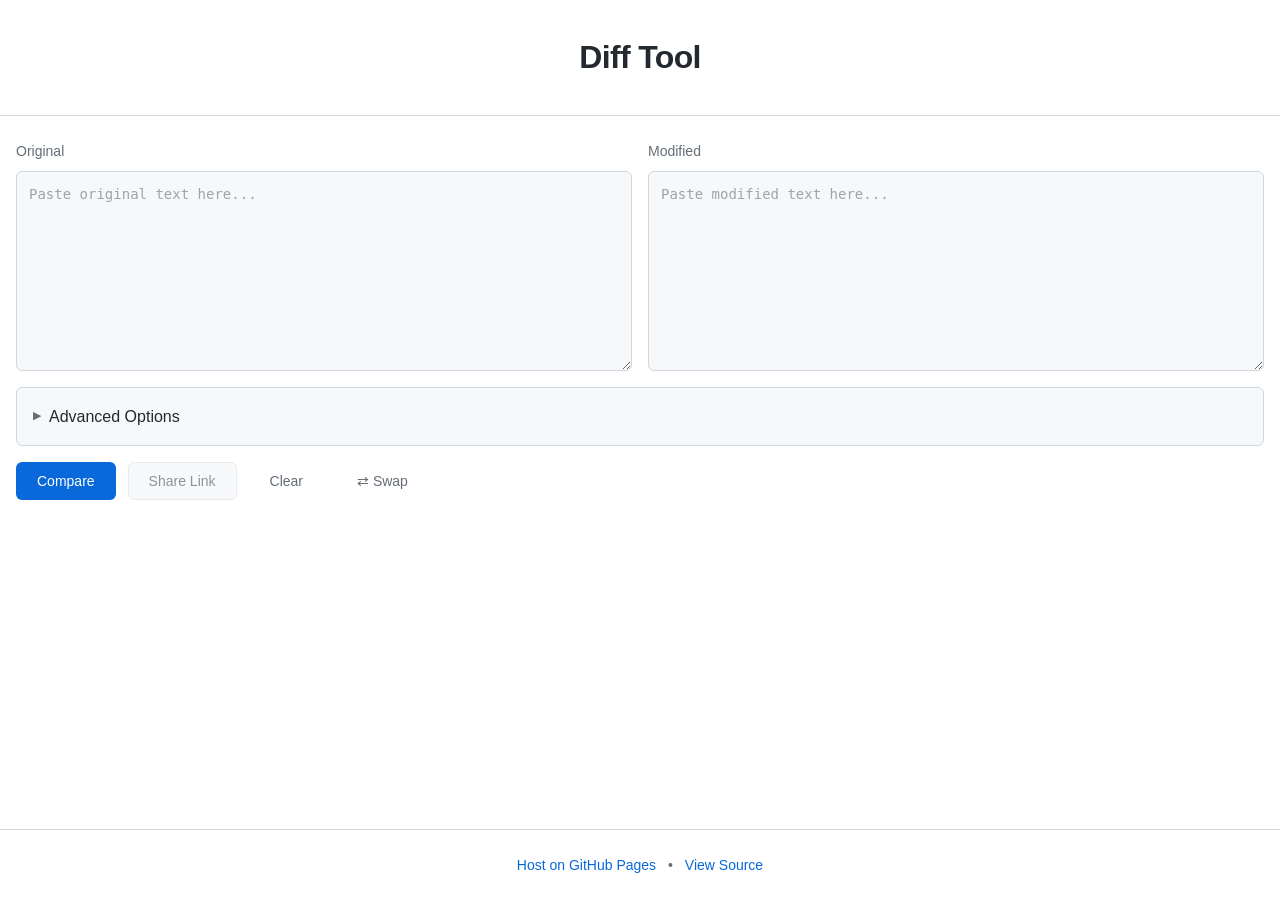
==== index.html @ cdeb4456 "Initial commit" ====
<!DOCTYPE html>
<html lang="en">
<head>
  <meta charset="UTF-8">
  <meta name="viewport" content="width=device-width, initial-scale=1.0">
  <title>Diff Tool - Side-by-side Text Comparison</title>
  <link rel="stylesheet" href="styles.css">
</head>
<body>
  <header class="header">
    <h1>Diff Tool</h1>

  </header>

  <main class="main">
    <div class="toolbar">
      <div class="toolbar-group">
        <label for="left-input">Original</label>
        <textarea id="left-input" placeholder="Paste original text here..."></textarea>
      </div>
      <div class="toolbar-group">
        <label for="right-input">Modified</label>
        <textarea id="right-input" placeholder="Paste modified text here..."></textarea>
      </div>
    </div>

    <div class="options-panel">
      <details class="options-details">
        <summary>Advanced Options</summary>
        <div class="options-grid">
          <label class="option">
            <input type="checkbox" id="opt-trim-whitespace" checked>
            <span>Trim whitespace</span>
          </label>
          <label class="option">
            <input type="checkbox" id="opt-ignore-case">
            <span>Ignore case</span>
          </label>
          <label class="option">
            <input type="checkbox" id="opt-ignore-whitespace">
            <span>Ignore all whitespace</span>
          </label>
          <label class="option">
            <input type="checkbox" id="opt-word-diff" checked>
            <span>Word-level diff</span>
          </label>
          <label class="option">
            <input type="checkbox" id="opt-show-unchanged" checked>
            <span>Show unchanged</span>
          </label>
        </div>
      </details>
    </div>

    <div class="actions">
      <button id="btn-diff" class="btn primary">Compare</button>
      <button id="btn-share" class="btn secondary" disabled>Share Link</button>
      <button id="btn-clear" class="btn ghost">Clear</button>
      <button id="btn-swap" class="btn ghost" title="Swap left/right">⇄ Swap</button>
    </div>

    <div id="diff-output" class="diff-output hidden">
      <div class="diff-header">
        <div class="diff-col">
          <span class="diff-col-label">Original</span>
          <span id="left-stats" class="diff-stats"></span>
        </div>
        <div class="diff-col">
          <span class="diff-col-label">Modified</span>
          <span id="right-stats" class="diff-stats"></span>
        </div>
      </div>
      <div class="diff-container">
        <div class="diff-pane" id="left-pane"></div>
        <div class="diff-pane" id="right-pane"></div>
      </div>
    </div>

    <div id="loading" class="loading hidden">Computing diff...</div>
  </main>

  <footer class="footer">
    <a href="https://github.com" target="_blank" rel="noopener">Host on GitHub Pages</a>
    <span>•</span>
    <a href="#" id="link-source">View Source</a>
  </footer>

  <script src="app.js"></script>
</body>
</html>
---- styles.css ----
* {
  box-sizing: border-box;
  margin: 0;
  padding: 0;
}

:root {
  --bg: #0d1117;
  --bg-secondary: #161b22;
  --bg-tertiary: #21262d;
  --fg: #e6edf3;
  --fg-muted: #8b949e;
  --border: #30363d;
  --accent: #58a6ff;
  --accent-hover: #79c0ff;
  --added: #3fb950;
  --added-bg: #193825;
  --removed: #f85149;
  --removed-bg: #491117;
  --radius: 6px;
  --font-mono: 'JetBrains Mono', 'Fira Code', 'SF Mono', monospace;
  --font-ui: -apple-system, BlinkMacSystemFont, 'Segoe UI', sans-serif;
}

@media (prefers-color-scheme: light) {
  :root {
    --bg: #ffffff;
    --bg-secondary: #f6f8fa;
    --bg-tertiary: #f3f4f6;
    --fg: #24292f;
    --fg-muted: #656d76;
    --border: #d0d7de;
    --accent: #0969da;
    --accent-hover: #0550ae;
    --added: #1a7f37;
    --added-bg: #dafbe1;
    --removed: #cf222e;
    --removed-bg: #ffdce0;
  }
}

body {
  font-family: var(--font-ui);
  background: var(--bg);
  color: var(--fg);
  line-height: 1.6;
  min-height: 100vh;
  display: flex;
  flex-direction: column;
}

.header {
  padding: 2rem 1rem;
  text-align: center;
  border-bottom: 1px solid var(--border);
}

.header h1 {
  font-size: 2rem;
  font-weight: 600;
  letter-spacing: -0.02em;
}

.subtitle {
  color: var(--fg-muted);
  margin-top: 0.25rem;
}

.main {
  flex: 1;
  max-width: 1400px;
  width: 100%;
  margin: 0 auto;
  padding: 1.5rem 1rem;
  display: flex;
  flex-direction: column;
  gap: 1rem;
}

.toolbar {
  display: grid;
  grid-template-columns: 1fr 1fr;
  gap: 1rem;
}

.toolbar-group {
  display: flex;
  flex-direction: column;
  gap: 0.5rem;
}

.toolbar-group label {
  font-size: 0.875rem;
  font-weight: 500;
  color: var(--fg-muted);
}

.toolbar-group textarea {
  width: 100%;
  min-height: 200px;
  max-height: 400px;
  padding: 0.75rem;
  font-family: var(--font-mono);
  font-size: 0.875rem;
  line-height: 1.5;
  background: var(--bg-secondary);
  border: 1px solid var(--border);
  border-radius: var(--radius);
  color: var(--fg);
  resize: vertical;
  outline: none;
  transition: border-color 0.15s;
}

.toolbar-group textarea:focus {
  border-color: var(--accent);
}

.toolbar-group textarea::placeholder {
  color: var(--fg-muted);
  opacity: 0.6;
}

.options-panel {
  background: var(--bg-secondary);
  border: 1px solid var(--border);
  border-radius: var(--radius);
  padding: 1rem;
}

.options-details summary {
  cursor: pointer;
  font-weight: 500;
  color: var(--fg);
  list-style: none;
  display: flex;
  align-items: center;
  gap: 0.5rem;
}

.options-details summary::-webkit-details-marker {
  display: none;
}

.options-details summary::before {
  content: '▶';
  font-size: 0.7rem;
  color: var(--fg-muted);
  transition: transform 0.15s;
}

.options-details[open] summary::before {
  transform: rotate(90deg);
}

.options-grid {
  display: grid;
  grid-template-columns: repeat(auto-fit, minmax(180px, 1fr));
  gap: 0.75rem;
  margin-top: 1rem;
  padding-top: 1rem;
  border-top: 1px solid var(--border);
}

.option {
  display: flex;
  align-items: center;
  gap: 0.5rem;
  cursor: pointer;
  font-size: 0.875rem;
}

.option input[type="checkbox"] {
  width: 16px;
  height: 16px;
  accent-color: var(--accent);
}

.actions {
  display: flex;
  gap: 0.75rem;
  flex-wrap: wrap;
}

.btn {
  padding: 0.625rem 1.25rem;
  font-size: 0.875rem;
  font-weight: 500;
  border-radius: var(--radius);
  border: 1px solid transparent;
  cursor: pointer;
  transition: all 0.15s;
  display: inline-flex;
  align-items: center;
  gap: 0.5rem;
}

.btn:disabled {
  opacity: 0.5;
  cursor: not-allowed;
}

.btn.primary {
  background: var(--accent);
  color: white;
}

.btn.primary:hover:not(:disabled) {
  background: var(--accent-hover);
}

.btn.secondary {
  background: var(--bg-tertiary);
  color: var(--fg);
  border-color: var(--border);
}

.btn.secondary:hover:not(:disabled) {
  background: var(--bg-secondary);
}

.btn.ghost {
  background: transparent;
  color: var(--fg-muted);
  border-color: transparent;
}

.btn.ghost:hover:not(:disabled) {
  background: var(--bg-tertiary);
  color: var(--fg);
}

.diff-output {
  display: flex;
  flex-direction: column;
  gap: 0.5rem;
}

.diff-header {
  display: grid;
  grid-template-columns: 1fr 1fr;
  gap: 1rem;
  padding: 0.75rem 1rem;
  background: var(--bg-secondary);
  border: 1px solid var(--border);
  border-radius: var(--radius);
  font-size: 0.875rem;
}

.diff-col {
  display: flex;
  align-items: center;
  justify-content: space-between;
}

.diff-col-label {
  font-weight: 600;
  color: var(--fg-muted);
  text-transform: uppercase;
  letter-spacing: 0.05em;
  font-size: 0.75rem;
}

.diff-stats {
  font-family: var(--font-mono);
  color: var(--fg-muted);
}

.diff-container {
  display: grid;
  grid-template-columns: 1fr 1fr;
  gap: 1px;
  background: var(--border);
  border-radius: var(--radius);
  overflow: hidden;
  min-height: 400px;
}

.diff-pane {
  background: var(--bg);
  overflow: auto;
  max-height: 70vh;
}

.diff-pane-content {
  padding: 1rem;
  font-family: var(--font-mono);
  font-size: 0.875rem;
  line-height: 1.7;
  white-space: pre-wrap;
  word-wrap: break-word;
}

.diff-line {
  display: flex;
  min-height: 1.7em;
}

.diff-line-num {
  width: 3.5ch;
  padding-right: 1rem;
  color: var(--fg-muted);
  text-align: right;
  user-select: none;
  opacity: 0.5;
  flex-shrink: 0;
}

.diff-line-text {
  flex: 1;
  padding: 0 0.5rem;
}

.diff-token {
  display: inline;
  padding: 0 0.125em;
  border-radius: 2px;
}

.diff-token.added {
  background: var(--added-bg);
  color: var(--added);
}

.diff-token.removed {
  background: var(--removed-bg);
  color: var(--removed);
  text-decoration: line-through;
}

.diff-token.changed {
  background: #fff8b3;
  color: #9a6700;
}

.diff-empty {
  display: flex;
  align-items: center;
  justify-content: center;
  height: 100%;
  min-height: 400px;
  color: var(--fg-muted);
  font-style: italic;
}

.loading {
  text-align: center;
  padding: 3rem;
  color: var(--fg-muted);
}

.footer {
  padding: 1.5rem;
  text-align: center;
  border-top: 1px solid var(--border);
  color: var(--fg-muted);
  font-size: 0.875rem;
}

.footer a {
  color: var(--accent);
  text-decoration: none;
}

.footer a:hover {
  text-decoration: underline;
}

.footer span {
  margin: 0 0.5rem;
}

.hidden {
  display: none !important;
}

@media (max-width: 900px) {
  .toolbar {
    grid-template-columns: 1fr;
  }

  .diff-container {
    grid-template-columns: 1fr;
  }

  .diff-header {
    grid-template-columns: 1fr;
  }
}

::-webkit-scrollbar {
  width: 8px;
  height: 8px;
}

::-webkit-scrollbar-track {
  background: var(--bg-secondary);
}

::-webkit-scrollbar-thumb {
  background: var(--border);
  border-radius: 4px;
}

::-webkit-scrollbar-thumb:hover {
  background: var(--fg-muted);
}
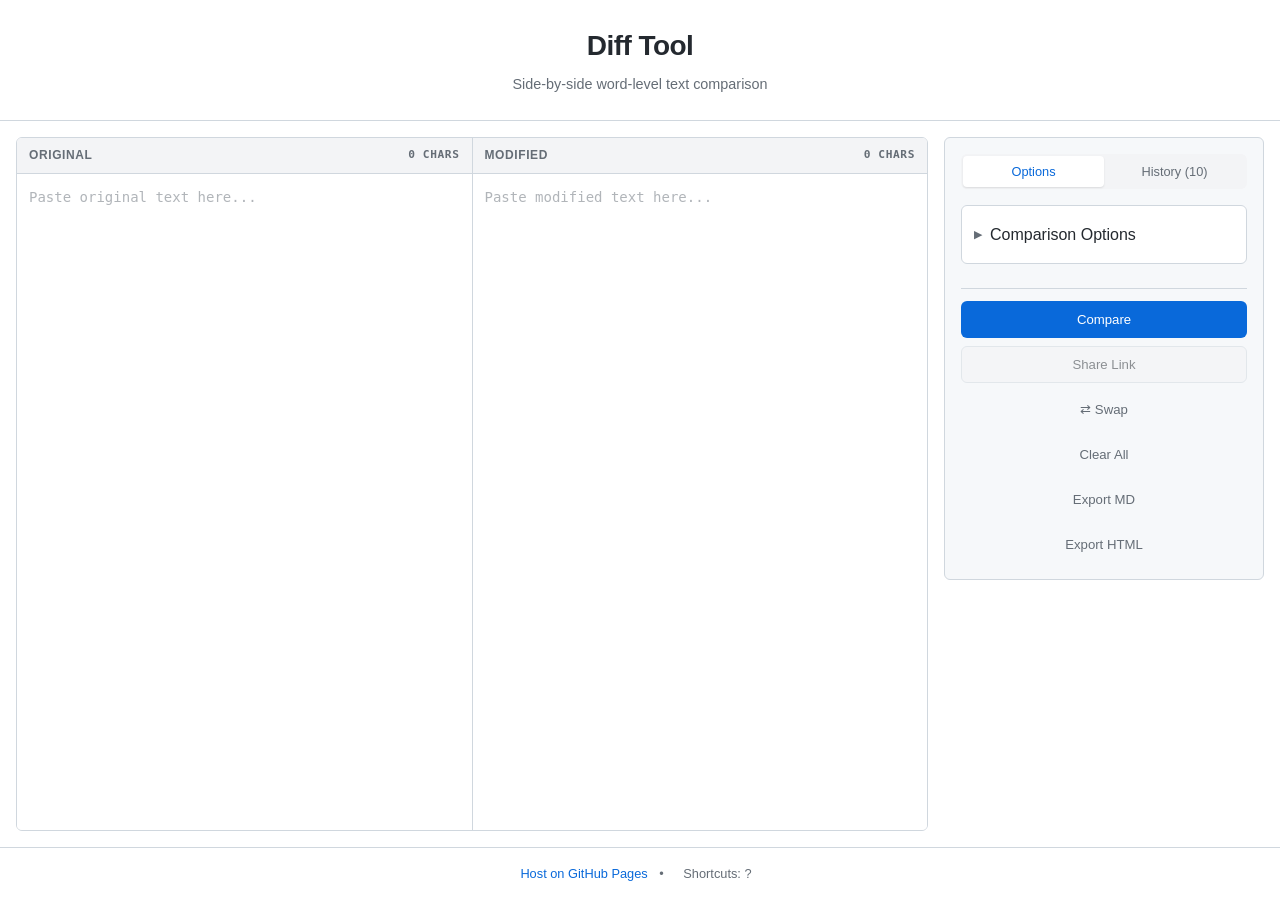
==== commit 407db115: "Performance optimisation with GUI changes" ====
--- a/index.html
+++ b/index.html
@@ -9,54 +9,100 @@
 <body>
   <header class="header">
     <h1>Diff Tool</h1>
-
+    <p class="subtitle">Side-by-side word-level text comparison</p>
   </header>
 
   <main class="main">
-    <div class="toolbar">
-      <div class="toolbar-group">
-        <label for="left-input">Original</label>
-        <textarea id="left-input" placeholder="Paste original text here..."></textarea>
-      </div>
-      <div class="toolbar-group">
-        <label for="right-input">Modified</label>
-        <textarea id="right-input" placeholder="Paste modified text here..."></textarea>
-      </div>
-    </div>
+    <div class="editor-split">
+      <section class="editor-pane" aria-label="Input editors">
+        <div class="toolbar">
+          <div class="toolbar-group">
+            <div class="toolbar-header">
+              <label for="left-input">Original</label>
+              <span class="char-count" id="left-count">0 chars</span>
+            </div>
+            <textarea id="left-input" placeholder="Paste original text here..." spellcheck="false"></textarea>
+          </div>
+          <div class="toolbar-group">
+            <div class="toolbar-header">
+              <label for="right-input">Modified</label>
+              <span class="char-count" id="right-count">0 chars</span>
+            </div>
+            <textarea id="right-input" placeholder="Paste modified text here..." spellcheck="false"></textarea>
+          </div>
+        </div>
+      </section>
 
-    <div class="options-panel">
-      <details class="options-details">
-        <summary>Advanced Options</summary>
-        <div class="options-grid">
-          <label class="option">
-            <input type="checkbox" id="opt-trim-whitespace" checked>
-            <span>Trim whitespace</span>
-          </label>
-          <label class="option">
-            <input type="checkbox" id="opt-ignore-case">
-            <span>Ignore case</span>
-          </label>
-          <label class="option">
-            <input type="checkbox" id="opt-ignore-whitespace">
-            <span>Ignore all whitespace</span>
-          </label>
-          <label class="option">
-            <input type="checkbox" id="opt-word-diff" checked>
-            <span>Word-level diff</span>
-          </label>
-          <label class="option">
-            <input type="checkbox" id="opt-show-unchanged" checked>
-            <span>Show unchanged</span>
-          </label>
+      <aside class="sidebar" aria-label="Options and history">
+        <div class="sidebar-tabs">
+          <button class="tab-btn active" data-tab="options" aria-selected="true">Options</button>
+          <button class="tab-btn" data-tab="history" aria-selected="false">History (10)</button>
         </div>
-      </details>
-    </div>
 
-    <div class="actions">
-      <button id="btn-diff" class="btn primary">Compare</button>
-      <button id="btn-share" class="btn secondary" disabled>Share Link</button>
-      <button id="btn-clear" class="btn ghost">Clear</button>
-      <button id="btn-swap" class="btn ghost" title="Swap left/right">⇄ Swap</button>
+        <div class="tab-panel" id="tab-options" role="tabpanel">
+          <details class="options-details open">
+            <summary>Comparison Options</summary>
+            <div class="options-grid">
+              <label class="option">
+                <input type="checkbox" id="opt-trim-whitespace" checked>
+                <span>Trim whitespace</span>
+              </label>
+              <label class="option">
+                <input type="checkbox" id="opt-ignore-case">
+                <span>Ignore case</span>
+              </label>
+              <label class="option">
+                <input type="checkbox" id="opt-ignore-whitespace">
+                <span>Ignore all whitespace</span>
+              </label>
+              <label class="option">
+                <input type="checkbox" id="opt-word-diff" checked>
+                <span>Word-level diff</span>
+              </label>
+              <label class="option">
+                <input type="checkbox" id="opt-show-unchanged" checked>
+                <span>Show unchanged</span>
+              </label>
+              <label class="option">
+                <input type="checkbox" id="opt-line-numbers" checked>
+                <span>Line numbers</span>
+              </label>
+              <label class="option">
+                <input type="checkbox" id="opt-wrap-lines" checked>
+                <span>Wrap long lines</span>
+              </label>
+              <label class="option">
+                <input type="checkbox" id="opt-auto-diff">
+                <span>Auto-diff on type</span>
+              </label>
+            </div>
+            <div class="options-grid">
+              <label class="option option-select">
+                <span>Diff mode</span>
+                <select id="opt-diff-mode">
+                  <option value="side-by-side">Side by side</option>
+                  <option value="unified">Unified (single pane)</option>
+                </select>
+              </label>
+            </div>
+          </details>
+        </div>
+
+        <div class="tab-panel hidden" id="tab-history" role="tabpanel">
+          <div class="history-list" id="history-list">
+            <div class="history-empty">No recent diffs yet</div>
+          </div>
+        </div>
+
+        <div class="actions-sidebar">
+          <button id="btn-diff" class="btn primary wide" title="Ctrl+Enter">Compare</button>
+          <button id="btn-share" class="btn secondary wide" disabled title="Ctrl+Shift+S">Share Link</button>
+          <button id="btn-swap" class="btn ghost wide" title="Ctrl+Shift+W">⇄ Swap</button>
+          <button id="btn-clear" class="btn ghost wide" title="Ctrl+Shift+X">Clear All</button>
+          <button id="btn-export-md" class="btn ghost wide" title="Ctrl+Shift+E">Export MD</button>
+          <button id="btn-export-html" class="btn ghost wide" title="Ctrl+Shift+H">Export HTML</button>
+        </div>
+      </aside>
     </div>
 
     <div id="diff-output" class="diff-output hidden">
@@ -82,9 +128,9 @@
   <footer class="footer">
     <a href="https://github.com" target="_blank" rel="noopener">Host on GitHub Pages</a>
     <span>•</span>
-    <a href="#" id="link-source">View Source</a>
+    <span title="Press ? for shortcuts">Shortcuts: ?</span>
   </footer>
 
   <script src="app.js"></script>
 </body>
-</html>
+</html>
--- a/styles.css
+++ b/styles.css
@@ -20,6 +20,8 @@
   --radius: 6px;
   --font-mono: 'JetBrains Mono', 'Fira Code', 'SF Mono', monospace;
   --font-ui: -apple-system, BlinkMacSystemFont, 'Segoe UI', sans-serif;
+  --sidebar-width: 320px;
+  --header-height: auto;
 }
 
 @media (prefers-color-scheme: light) {
@@ -50,13 +52,13 @@
 }
 
 .header {
-  padding: 2rem 1rem;
+  padding: 1.5rem 1rem;
   text-align: center;
   border-bottom: 1px solid var(--border);
 }
 
 .header h1 {
-  font-size: 2rem;
+  font-size: 1.75rem;
   font-weight: 600;
   letter-spacing: -0.02em;
 }
@@ -64,68 +66,168 @@
 .subtitle {
   color: var(--fg-muted);
   margin-top: 0.25rem;
+  font-size: 0.9rem;
 }
 
 .main {
   flex: 1;
-  max-width: 1400px;
+  max-width: 1600px;
   width: 100%;
   margin: 0 auto;
-  padding: 1.5rem 1rem;
+  padding: 1rem;
   display: flex;
   flex-direction: column;
   gap: 1rem;
+  min-height: 0;
+}
+
+.editor-split {
+  display: grid;
+  grid-template-columns: 1fr var(--sidebar-width);
+  gap: 1rem;
+  flex: 1;
+  min-height: 0;
+}
+
+.editor-pane {
+  display: flex;
+  flex-direction: column;
+  min-height: 0;
+  background: var(--bg-secondary);
+  border: 1px solid var(--border);
+  border-radius: var(--radius);
+  overflow: hidden;
 }
 
 .toolbar {
   display: grid;
   grid-template-columns: 1fr 1fr;
-  gap: 1rem;
+  gap: 1px;
+  background: var(--border);
+  flex: 1;
+  min-height: 0;
+  overflow: hidden;
 }
 
 .toolbar-group {
   display: flex;
   flex-direction: column;
-  gap: 0.5rem;
-}
-
-.toolbar-group label {
-  font-size: 0.875rem;
-  font-weight: 500;
+  min-height: 0;
+  background: var(--bg);
+}
+
+.toolbar-header {
+  display: flex;
+  align-items: center;
+  justify-content: space-between;
+  padding: 0.5rem 0.75rem;
+  background: var(--bg-tertiary);
+  border-bottom: 1px solid var(--border);
+  font-size: 0.75rem;
+  font-weight: 600;
+  text-transform: uppercase;
+  letter-spacing: 0.05em;
+  color: var(--fg-muted);
+}
+
+.char-count {
+  font-family: var(--font-mono);
+  font-size: 0.7rem;
   color: var(--fg-muted);
 }
 
 .toolbar-group textarea {
+  flex: 1;
   width: 100%;
-  min-height: 200px;
-  max-height: 400px;
+  min-height: 0;
   padding: 0.75rem;
   font-family: var(--font-mono);
   font-size: 0.875rem;
-  line-height: 1.5;
+  line-height: 1.6;
+  background: var(--bg);
+  border: none;
+  border-radius: 0;
+  color: var(--fg);
+  resize: none;
+  outline: none;
+}
+
+.toolbar-group textarea:focus {
+  box-shadow: inset 0 0 0 1px var(--accent);
+}
+
+.toolbar-group textarea::placeholder {
+  color: var(--fg-muted);
+  opacity: 0.5;
+}
+
+.sidebar {
+  display: flex;
+  flex-direction: column;
+  gap: 1rem;
   background: var(--bg-secondary);
   border: 1px solid var(--border);
   border-radius: var(--radius);
-  color: var(--fg);
-  resize: vertical;
-  outline: none;
-  transition: border-color 0.15s;
-}
-
-.toolbar-group textarea:focus {
-  border-color: var(--accent);
-}
-
-.toolbar-group textarea::placeholder {
-  color: var(--fg-muted);
-  opacity: 0.6;
-}
-
-.options-panel {
-  background: var(--bg-secondary);
+  padding: 1rem;
+  height: fit-content;
+  max-height: 100%;
+  overflow-y: auto;
+  position: sticky;
+  top: 1rem;
+}
+
+.sidebar-tabs {
+  display: flex;
+  background: var(--bg-tertiary);
+  border-radius: var(--radius);
+  padding: 2px;
+}
+
+.tab-btn {
+  flex: 1;
+  padding: 0.5rem 0.75rem;
+  font-size: 0.8rem;
+  font-weight: 500;
+  color: var(--fg-muted);
+  background: transparent;
+  border: none;
+  border-radius: calc(var(--radius) - 2px);
+  cursor: pointer;
+  transition: all 0.15s;
+}
+
+.tab-btn:hover {
+  color: var(--fg);
+}
+
+.tab-btn.active {
+  background: var(--bg);
+  color: var(--accent);
+  box-shadow: 0 1px 2px rgba(0,0,0,0.1);
+}
+
+.tab-panel {
+  animation: fadeIn 0.15s ease;
+}
+
+@keyframes fadeIn {
+  from { opacity: 0; transform: translateY(4px); }
+  to { opacity: 1; transform: translateY(0); }
+}
+
+.tab-panel.hidden {
+  display: none;
+}
+
+.options-details {
+  background: var(--bg);
   border: 1px solid var(--border);
   border-radius: var(--radius);
-  padding: 1rem;
+  padding: 0.75rem;
+}
+
+.options-details[open] summary::before {
+  transform: rotate(90deg);
 }
 
 .options-details summary {
@@ -136,6 +238,7 @@
   display: flex;
   align-items: center;
   gap: 0.5rem;
+  padding: 0.25rem 0;
 }
 
 .options-details summary::-webkit-details-marker {
@@ -149,16 +252,12 @@
   transition: transform 0.15s;
 }
 
-.options-details[open] summary::before {
-  transform: rotate(90deg);
-}
-
 .options-grid {
   display: grid;
-  grid-template-columns: repeat(auto-fit, minmax(180px, 1fr));
-  gap: 0.75rem;
-  margin-top: 1rem;
-  padding-top: 1rem;
+  grid-template-columns: 1fr;
+  gap: 0.5rem;
+  margin-top: 0.75rem;
+  padding-top: 0.75rem;
   border-top: 1px solid var(--border);
 }
 
@@ -167,24 +266,58 @@
   align-items: center;
   gap: 0.5rem;
   cursor: pointer;
-  font-size: 0.875rem;
+  font-size: 0.825rem;
+  padding: 0.375rem 0.5rem;
+  border-radius: 4px;
+  transition: background 0.1s;
+}
+
+.option:hover {
+  background: var(--bg-tertiary);
 }
 
 .option input[type="checkbox"] {
-  width: 16px;
-  height: 16px;
+  width: 14px;
+  height: 14px;
   accent-color: var(--accent);
-}
-
-.actions {
-  display: flex;
-  gap: 0.75rem;
-  flex-wrap: wrap;
+  flex-shrink: 0;
+}
+
+.option-select {
+  display: flex;
+  flex-direction: column;
+  gap: 0.25rem;
+}
+
+.option-select select {
+  padding: 0.375rem 0.75rem;
+  font-size: 0.825rem;
+  font-family: var(--font-ui);
+  background: var(--bg-tertiary);
+  border: 1px solid var(--border);
+  border-radius: var(--radius);
+  color: var(--fg);
+  cursor: pointer;
+  width: 100%;
+}
+
+.option-select select:focus {
+  outline: none;
+  border-color: var(--accent);
+}
+
+.actions-sidebar {
+  display: flex;
+  flex-direction: column;
+  gap: 0.5rem;
+  margin-top: 0.5rem;
+  padding-top: 0.75rem;
+  border-top: 1px solid var(--border);
 }
 
 .btn {
-  padding: 0.625rem 1.25rem;
-  font-size: 0.875rem;
+  padding: 0.625rem 1rem;
+  font-size: 0.825rem;
   font-weight: 500;
   border-radius: var(--radius);
   border: 1px solid transparent;
@@ -192,7 +325,9 @@
   transition: all 0.15s;
   display: inline-flex;
   align-items: center;
-  gap: 0.5rem;
+  justify-content: center;
+  gap: 0.5rem;
+  width: 100%;
 }
 
 .btn:disabled {
@@ -230,21 +365,30 @@
   color: var(--fg);
 }
 
+.btn.wide {
+  width: 100%;
+}
+
 .diff-output {
   display: flex;
   flex-direction: column;
   gap: 0.5rem;
+  flex: 1;
+  min-height: 0;
+  background: var(--bg-secondary);
+  border: 1px solid var(--border);
+  border-radius: var(--radius);
+  overflow: hidden;
 }
 
 .diff-header {
   display: grid;
   grid-template-columns: 1fr 1fr;
   gap: 1rem;
-  padding: 0.75rem 1rem;
-  background: var(--bg-secondary);
-  border: 1px solid var(--border);
-  border-radius: var(--radius);
-  font-size: 0.875rem;
+  padding: 0.625rem 1rem;
+  background: var(--bg-tertiary);
+  border-bottom: 1px solid var(--border);
+  font-size: 0.825rem;
 }
 
 .diff-col {
@@ -258,11 +402,12 @@
   color: var(--fg-muted);
   text-transform: uppercase;
   letter-spacing: 0.05em;
-  font-size: 0.75rem;
+  font-size: 0.7rem;
 }
 
 .diff-stats {
   font-family: var(--font-mono);
+  font-size: 0.75rem;
   color: var(--fg-muted);
 }
 
@@ -271,21 +416,21 @@
   grid-template-columns: 1fr 1fr;
   gap: 1px;
   background: var(--border);
-  border-radius: var(--radius);
+  flex: 1;
+  min-height: 300px;
   overflow: hidden;
-  min-height: 400px;
 }
 
 .diff-pane {
   background: var(--bg);
   overflow: auto;
-  max-height: 70vh;
+  min-height: 0;
 }
 
 .diff-pane-content {
-  padding: 1rem;
+  padding: 0.75rem 1rem;
   font-family: var(--font-mono);
-  font-size: 0.875rem;
+  font-size: 0.825rem;
   line-height: 1.7;
   white-space: pre-wrap;
   word-wrap: break-word;
@@ -304,6 +449,7 @@
   user-select: none;
   opacity: 0.5;
   flex-shrink: 0;
+  font-size: 0.75rem;
 }
 
 .diff-line-text {
@@ -338,7 +484,7 @@
   align-items: center;
   justify-content: center;
   height: 100%;
-  min-height: 400px;
+  min-height: 300px;
   color: var(--fg-muted);
   font-style: italic;
 }
@@ -349,12 +495,16 @@
   color: var(--fg-muted);
 }
 
+.hidden {
+  display: none !important;
+}
+
 .footer {
-  padding: 1.5rem;
+  padding: 1rem;
   text-align: center;
   border-top: 1px solid var(--border);
   color: var(--fg-muted);
-  font-size: 0.875rem;
+  font-size: 0.8rem;
 }
 
 .footer a {
@@ -370,24 +520,146 @@
   margin: 0 0.5rem;
 }
 
-.hidden {
-  display: none !important;
-}
-
-@media (max-width: 900px) {
+/* History list */
+.history-list {
+  display: flex;
+  flex-direction: column;
+  gap: 0.5rem;
+  max-height: 300px;
+  overflow-y: auto;
+}
+
+.history-item {
+  padding: 0.625rem;
+  background: var(--bg);
+  border: 1px solid var(--border);
+  border-radius: var(--radius);
+  cursor: pointer;
+  transition: all 0.15s;
+  font-size: 0.8rem;
+}
+
+.history-item:hover {
+  border-color: var(--accent);
+  background: var(--bg-tertiary);
+}
+
+.history-item-header {
+  display: flex;
+  justify-content: space-between;
+  align-items: center;
+  margin-bottom: 0.375rem;
+  font-weight: 500;
+  color: var(--fg);
+  font-size: 0.75rem;
+}
+
+.history-item-time {
+  color: var(--fg-muted);
+  font-size: 0.7rem;
+  font-family: var(--font-mono);
+}
+
+.history-item-preview {
+  display: flex;
+  gap: 0.5rem;
+  font-family: var(--font-mono);
+  font-size: 0.7rem;
+  color: var(--fg-muted);
+  overflow: hidden;
+}
+
+.history-preview-left, .history-preview-right {
+  flex: 1;
+  white-space: nowrap;
+  overflow: hidden;
+  text-overflow: ellipsis;
+}
+
+.history-preview-left { color: var(--removed); }
+.history-preview-right { color: var(--added); }
+
+.history-item-actions {
+  display: flex;
+  gap: 0.375rem;
+  margin-top: 0.5rem;
+  opacity: 0;
+  transition: opacity 0.15s;
+}
+
+.history-item:hover .history-item-actions {
+  opacity: 1;
+}
+
+.history-item-actions .btn {
+  padding: 0.25rem 0.5rem;
+  font-size: 0.7rem;
+}
+
+.history-empty {
+  text-align: center;
+  padding: 2rem;
+  color: var(--fg-muted);
+  font-style: italic;
+  font-size: 0.85rem;
+}
+
+/* Toast */
+.toast {
+  position: fixed;
+  bottom: 1.5rem;
+  right: 1.5rem;
+  padding: 0.875rem 1.25rem;
+  border-radius: var(--radius);
+  font-size: 0.875rem;
+  line-height: 1.5;
+  max-width: 400px;
+  z-index: 1000;
+  opacity: 0;
+  transform: translateY(1rem);
+  transition: opacity 0.2s, transform 0.2s;
+  white-space: pre-line;
+}
+
+.toast.show {
+  opacity: 1;
+  transform: translateY(0);
+}
+
+.toast-info { background: var(--bg-tertiary); border: 1px solid var(--border); color: var(--fg); }
+.toast-success { background: var(--added-bg); border: 1px solid var(--added); color: var(--added); }
+.toast-warning { background: #fff8b3; border: 1px solid #d4a700; color: #9a6700; }
+.toast-error { background: var(--removed-bg); border: 1px solid var(--removed); color: var(--removed); }
+
+@media (max-width: 600px) {
+  .toast { left: 1rem; right: 1rem; bottom: 1rem; max-width: none; }
+}
+
+@media (max-width: 1100px) {
+  .editor-split {
+    grid-template-columns: 1fr;
+  }
+  .sidebar {
+    position: static;
+    max-height: none;
+  }
   .toolbar {
     grid-template-columns: 1fr;
   }
-
   .diff-container {
     grid-template-columns: 1fr;
   }
-
   .diff-header {
     grid-template-columns: 1fr;
   }
 }
 
+@media (max-width: 900px) and (min-width: 1101px) {
+  .toolbar { grid-template-columns: 1fr; }
+  .diff-container { grid-template-columns: 1fr; }
+  .diff-header { grid-template-columns: 1fr; }
+}
+
 ::-webkit-scrollbar {
   width: 8px;
   height: 8px;
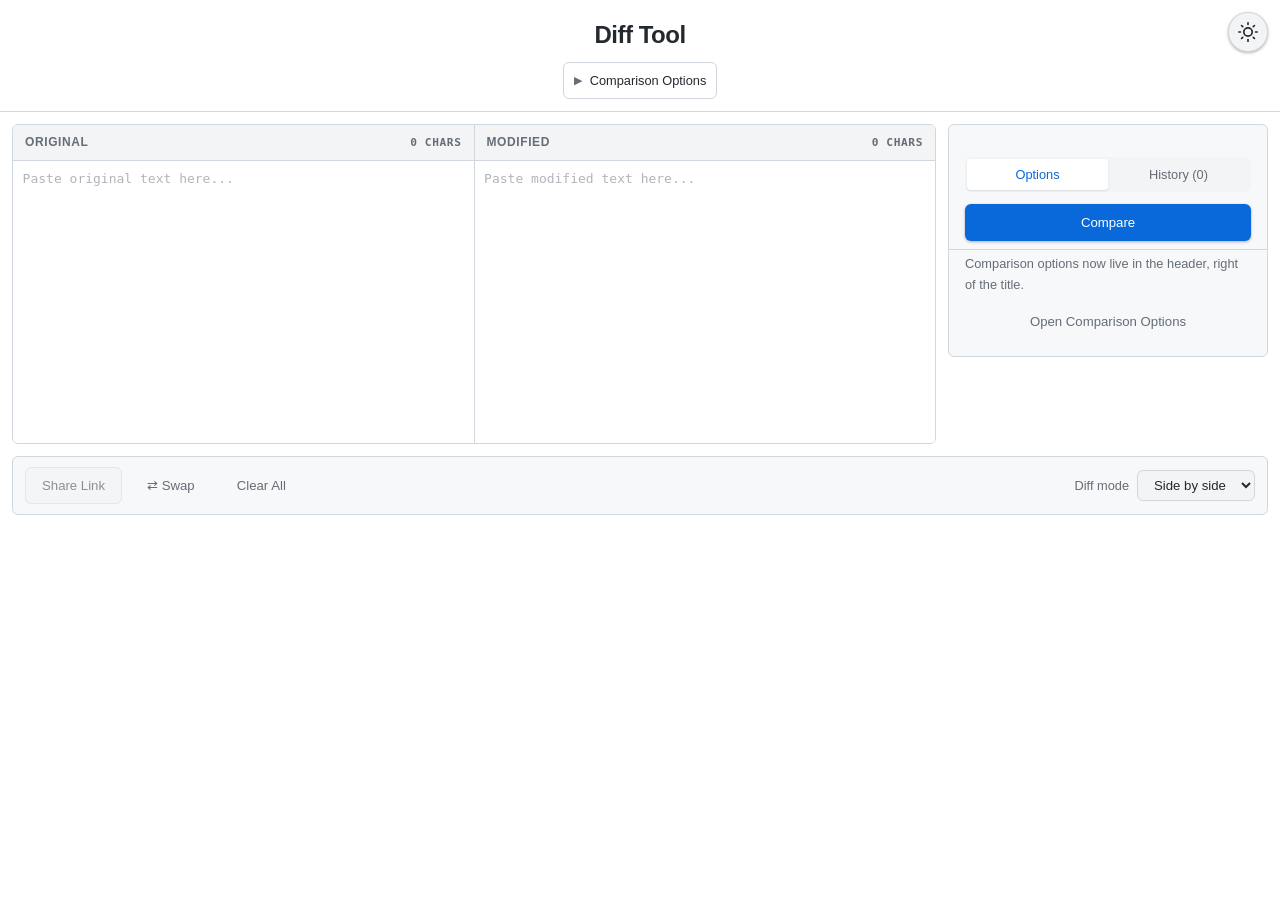
==== commit 095e66e6: "- Dark/Light Model  - Comparition options" ====
--- a/index.html
+++ b/index.html
@@ -9,8 +9,52 @@
 <body>
   <header class="header">
     <h1>Diff Tool</h1>
-    <p class="subtitle">Side-by-side word-level text comparison</p>
+    <div class="header-sub">
+
+      <details class="options-details" id="options-panel">
+        <summary>Comparison Options</summary>
+        <div class="options-grid">
+          <label class="option">
+            <input type="checkbox" id="opt-trim-whitespace" checked>
+            <span>Trim whitespace</span>
+          </label>
+          <label class="option">
+            <input type="checkbox" id="opt-ignore-case">
+            <span>Ignore case</span>
+          </label>
+          <label class="option">
+            <input type="checkbox" id="opt-ignore-whitespace">
+            <span>Ignore all whitespace</span>
+          </label>
+          <label class="option">
+            <input type="checkbox" id="opt-word-diff" checked>
+            <span>Word-level diff</span>
+          </label>
+          <label class="option">
+            <input type="checkbox" id="opt-show-unchanged" checked>
+            <span>Show unchanged</span>
+          </label>
+          <label class="option">
+            <input type="checkbox" id="opt-line-numbers" checked>
+            <span>Line numbers</span>
+          </label>
+          <label class="option">
+            <input type="checkbox" id="opt-wrap-lines" checked>
+            <span>Wrap long lines</span>
+          </label>
+          <label class="option">
+            <input type="checkbox" id="opt-auto-diff">
+            <span>Auto-diff on type</span>
+          </label>
+        </div>
+      </details>
+      </div>
   </header>
+
+  <button class="theme-float" id="btn-theme" type="button" title="Toggle dark/light mode" aria-label="Toggle dark/light mode">
+    <svg class="icon-sun" viewBox="0 0 24 24" fill="none" stroke="currentColor" stroke-width="2" stroke-linecap="round" aria-hidden="true"><circle cx="12" cy="12" r="5"/><line x1="12" y1="1" x2="12" y2="3"/><line x1="12" y1="21" x2="12" y2="23"/><line x1="4.22" y1="4.22" x2="5.64" y2="5.64"/><line x1="18.36" y1="18.36" x2="19.78" y2="19.78"/><line x1="1" y1="12" x2="3" y2="12"/><line x1="21" y1="12" x2="23" y2="12"/><line x1="4.22" y1="19.78" x2="5.64" y2="18.36"/><line x1="18.36" y1="5.64" x2="19.78" y2="4.22"/></svg>
+    <svg class="icon-moon" viewBox="0 0 24 24" fill="none" stroke="currentColor" stroke-width="2" stroke-linecap="round" stroke-linejoin="round" aria-hidden="true"><path d="M21 12.79A9 9 0 1 1 11.21 3 7 7 0 0 0 21 12.79z"/></svg>
+  </button>
 
   <main class="main">
     <div class="editor-split">
@@ -33,59 +77,20 @@
         </div>
       </section>
 
-      <aside class="sidebar" aria-label="Options and history">
-        <div class="sidebar-tabs">
-          <button class="tab-btn active" data-tab="options" aria-selected="true">Options</button>
-          <button class="tab-btn" data-tab="history" aria-selected="false">History (10)</button>
+      <aside class="sidebar" aria-label="Compare and history">
+        <div class="sidebar-sticky">
+          <div class="sidebar-tabs">
+            <button class="tab-btn active" data-tab="options" aria-selected="true">Options</button>
+            <button class="tab-btn" data-tab="history" aria-selected="false">History (10)</button>
+          </div>
+          <div class="actions-sidebar">
+            <button id="btn-diff" class="btn primary wide" title="Ctrl+Enter">Compare</button>
+          </div>
         </div>
 
         <div class="tab-panel" id="tab-options" role="tabpanel">
-          <details class="options-details open">
-            <summary>Comparison Options</summary>
-            <div class="options-grid">
-              <label class="option">
-                <input type="checkbox" id="opt-trim-whitespace" checked>
-                <span>Trim whitespace</span>
-              </label>
-              <label class="option">
-                <input type="checkbox" id="opt-ignore-case">
-                <span>Ignore case</span>
-              </label>
-              <label class="option">
-                <input type="checkbox" id="opt-ignore-whitespace">
-                <span>Ignore all whitespace</span>
-              </label>
-              <label class="option">
-                <input type="checkbox" id="opt-word-diff" checked>
-                <span>Word-level diff</span>
-              </label>
-              <label class="option">
-                <input type="checkbox" id="opt-show-unchanged" checked>
-                <span>Show unchanged</span>
-              </label>
-              <label class="option">
-                <input type="checkbox" id="opt-line-numbers" checked>
-                <span>Line numbers</span>
-              </label>
-              <label class="option">
-                <input type="checkbox" id="opt-wrap-lines" checked>
-                <span>Wrap long lines</span>
-              </label>
-              <label class="option">
-                <input type="checkbox" id="opt-auto-diff">
-                <span>Auto-diff on type</span>
-              </label>
-            </div>
-            <div class="options-grid">
-              <label class="option option-select">
-                <span>Diff mode</span>
-                <select id="opt-diff-mode">
-                  <option value="side-by-side">Side by side</option>
-                  <option value="unified">Unified (single pane)</option>
-                </select>
-              </label>
-            </div>
-          </details>
+          <p class="tab-note">Comparison options now live in the header, right of the title.</p>
+          <button id="btn-open-options" class="btn ghost wide">Open Comparison Options</button>
         </div>
 
         <div class="tab-panel hidden" id="tab-history" role="tabpanel">
@@ -93,16 +98,20 @@
             <div class="history-empty">No recent diffs yet</div>
           </div>
         </div>
+      </aside>
+    </div>
 
-        <div class="actions-sidebar">
-          <button id="btn-diff" class="btn primary wide" title="Ctrl+Enter">Compare</button>
-          <button id="btn-share" class="btn secondary wide" disabled title="Ctrl+Shift+S">Share Link</button>
-          <button id="btn-swap" class="btn ghost wide" title="Ctrl+Shift+W">⇄ Swap</button>
-          <button id="btn-clear" class="btn ghost wide" title="Ctrl+Shift+X">Clear All</button>
-          <button id="btn-export-md" class="btn ghost wide" title="Ctrl+Shift+E">Export MD</button>
-          <button id="btn-export-html" class="btn ghost wide" title="Ctrl+Shift+H">Export HTML</button>
-        </div>
-      </aside>
+    <div class="action-bar">
+      <button id="btn-share" class="btn secondary" disabled title="Ctrl+Shift+S">Share Link</button>
+      <button id="btn-swap" class="btn ghost" title="Ctrl+Shift+W">⇄ Swap</button>
+      <button id="btn-clear" class="btn ghost" title="Ctrl+Shift+X">Clear All</button>
+      <label class="action-mode">
+        <span>Diff mode</span>
+        <select id="opt-diff-mode">
+          <option value="side-by-side">Side by side</option>
+          <option value="unified">Unified</option>
+        </select>
+      </label>
     </div>
 
     <div id="diff-output" class="diff-output hidden">
@@ -125,12 +134,32 @@
     <div id="loading" class="loading hidden">Computing diff...</div>
   </main>
 
-  <footer class="footer">
-    <a href="https://github.com" target="_blank" rel="noopener">Host on GitHub Pages</a>
-    <span>•</span>
-    <span title="Press ? for shortcuts">Shortcuts: ?</span>
-  </footer>
-
   <script src="app.js"></script>
+  <script>
+    (function() {
+      var btn = document.getElementById('btn-theme');
+      var root = document.documentElement;
+      var KEY = 'diff-tool-theme';
+      try {
+        var saved = localStorage.getItem(KEY);
+        if (saved === 'light' || saved === 'dark') {
+          root.setAttribute('data-theme', saved);
+        }
+      } catch (e) {}
+      function applyIcon() {
+        var dark = root.getAttribute('data-theme') === 'dark' ||
+          (!root.hasAttribute('data-theme') && window.matchMedia('(prefers-color-scheme: dark)').matches);
+        btn.classList.toggle('dark', dark);
+      }
+      btn.addEventListener('click', function() {
+        var cur = root.getAttribute('data-theme');
+        var next = cur === 'dark' ? 'light' : 'dark';
+        root.setAttribute('data-theme', next);
+        try { localStorage.setItem(KEY, next); } catch (e) {}
+        applyIcon();
+      });
+      applyIcon();
+    })();
+  </script>
 </body>
-</html>+</html>
--- a/styles.css
+++ b/styles.css
@@ -22,10 +22,12 @@
   --font-ui: -apple-system, BlinkMacSystemFont, 'Segoe UI', sans-serif;
   --sidebar-width: 320px;
   --header-height: auto;
+  --added-line: rgba(63, 185, 80, 0.08);
+  --removed-line: rgba(248, 81, 73, 0.08);
 }
 
 @media (prefers-color-scheme: light) {
-  :root {
+  :root:not([data-theme="dark"]) {
     --bg: #ffffff;
     --bg-secondary: #f6f8fa;
     --bg-tertiary: #f3f4f6;
@@ -38,7 +40,30 @@
     --added-bg: #dafbe1;
     --removed: #cf222e;
     --removed-bg: #ffdce0;
-  }
+    --added-line: rgba(26, 127, 55, 0.12);
+    --removed-line: rgba(207, 34, 46, 0.10);
+  }
+}
+
+:root[data-theme="light"] {
+  --bg: #ffffff;
+  --bg-secondary: #f6f8fa;
+  --bg-tertiary: #f3f4f6;
+  --fg: #24292f;
+  --fg-muted: #656d76;
+  --border: #d0d7de;
+  --accent: #0969da;
+  --accent-hover: #0550ae;
+  --added: #1a7f37;
+  --added-bg: #dafbe1;
+  --removed: #cf222e;
+  --removed-bg: #ffdce0;
+  --added-line: rgba(26, 127, 55, 0.12);
+  --removed-line: rgba(207, 34, 46, 0.10);
+}
+
+html {
+  scroll-behavior: smooth;
 }
 
 body {
@@ -51,22 +76,92 @@
   flex-direction: column;
 }
 
+:focus-visible {
+  outline: 2px solid var(--accent);
+  outline-offset: 2px;
+}
+
 .header {
-  padding: 1.5rem 1rem;
+  padding: 1rem 1rem 0.75rem;
   text-align: center;
   border-bottom: 1px solid var(--border);
+  display: flex;
+  flex-direction: column;
+  align-items: center;
+  gap: 0.5rem;
 }
 
 .header h1 {
-  font-size: 1.75rem;
+  font-size: 1.5rem;
   font-weight: 600;
   letter-spacing: -0.02em;
 }
 
 .subtitle {
   color: var(--fg-muted);
-  margin-top: 0.25rem;
-  font-size: 0.9rem;
+  font-size: 0.85rem;
+  margin: 0;
+}
+
+.header-sub {
+  display: flex;
+  align-items: center;
+  gap: 0.75rem;
+  flex-wrap: wrap;
+  justify-content: center;
+  width: 100%;
+  max-width: 1100px;
+  margin: 0 auto;
+}
+
+.header-sub .options-details {
+  padding: 0.3rem 0.6rem;
+}
+
+.header-sub .options-details summary {
+  padding: 0.15rem 0;
+  font-size: 0.8rem;
+}
+
+.theme-float {
+  position: fixed;
+  top: 0.75rem;
+  right: 0.75rem;
+  z-index: 100;
+  width: 40px;
+  height: 40px;
+  padding: 0;
+  border-radius: 50%;
+  border: 1px solid var(--border);
+  background: var(--bg-tertiary);
+  color: var(--fg);
+  cursor: pointer;
+  display: flex;
+  align-items: center;
+  justify-content: center;
+  transition: all 0.15s;
+  box-shadow: 0 1px 3px rgba(0, 0, 0, 0.3);
+}
+
+.theme-float:hover {
+  border-color: var(--accent);
+}
+
+.theme-float svg {
+  width: 20px;
+  height: 20px;
+}
+
+.theme-float .icon-moon {
+  display: none;
+}
+
+.theme-float.dark .icon-sun {
+  display: none;
+}
+
+.theme-float.dark .icon-moon {
+  display: block;
 }
 
 .main {
@@ -74,19 +169,19 @@
   max-width: 1600px;
   width: 100%;
   margin: 0 auto;
-  padding: 1rem;
-  display: flex;
-  flex-direction: column;
-  gap: 1rem;
+  padding: 0.75rem;
+  display: flex;
+  flex-direction: column;
+  gap: 0.75rem;
   min-height: 0;
 }
 
 .editor-split {
   display: grid;
   grid-template-columns: 1fr var(--sidebar-width);
-  gap: 1rem;
-  flex: 1;
-  min-height: 0;
+  gap: 0.75rem;
+  flex: 0 0 320px;
+  min-height: 200px;
 }
 
 .editor-pane {
@@ -140,10 +235,10 @@
   flex: 1;
   width: 100%;
   min-height: 0;
-  padding: 0.75rem;
+  padding: 0.5rem 0.6rem;
   font-family: var(--font-mono);
-  font-size: 0.875rem;
-  line-height: 1.6;
+  font-size: 0.8125rem;
+  line-height: 1.5;
   background: var(--bg);
   border: none;
   border-radius: 0;
@@ -154,6 +249,8 @@
 
 .toolbar-group textarea:focus {
   box-shadow: inset 0 0 0 1px var(--accent);
+  outline: 2px solid var(--accent);
+  outline-offset: -2px;
 }
 
 .toolbar-group textarea::placeholder {
@@ -306,13 +403,21 @@
   border-color: var(--accent);
 }
 
+.sidebar-sticky {
+  position: sticky;
+  top: 0;
+  z-index: 5;
+  margin: -1rem -1rem 0;
+  padding: 1rem 1rem 0.5rem;
+  background: var(--bg-secondary);
+  border-bottom: 1px solid var(--border);
+}
+
 .actions-sidebar {
   display: flex;
   flex-direction: column;
   gap: 0.5rem;
-  margin-top: 0.5rem;
-  padding-top: 0.75rem;
-  border-top: 1px solid var(--border);
+  margin-top: 0.75rem;
 }
 
 .btn {
@@ -335,9 +440,14 @@
   cursor: not-allowed;
 }
 
+.btn:active:not(:disabled) {
+  transform: scale(0.98);
+}
+
 .btn.primary {
   background: var(--accent);
   color: white;
+  box-shadow: 0 1px 3px rgba(0, 0, 0, 0.3);
 }
 
 .btn.primary:hover:not(:disabled) {
@@ -373,8 +483,8 @@
   display: flex;
   flex-direction: column;
   gap: 0.5rem;
-  flex: 1;
-  min-height: 0;
+  flex: 1 1 0%;
+  min-height: 200px;
   background: var(--bg-secondary);
   border: 1px solid var(--border);
   border-radius: var(--radius);
@@ -403,6 +513,14 @@
   text-transform: uppercase;
   letter-spacing: 0.05em;
   font-size: 0.7rem;
+}
+
+.diff-col:first-child .diff-col-label {
+  color: var(--removed);
+}
+
+.diff-col:last-child .diff-col-label {
+  color: var(--added);
 }
 
 .diff-stats {
@@ -417,7 +535,7 @@
   gap: 1px;
   background: var(--border);
   flex: 1;
-  min-height: 300px;
+  min-height: 0;
   overflow: hidden;
 }
 
@@ -439,6 +557,19 @@
 .diff-line {
   display: flex;
   min-height: 1.7em;
+  transition: background 0.1s;
+}
+
+.diff-line:hover {
+  background: var(--bg-tertiary);
+}
+
+#left-pane .diff-line-changed {
+  background: var(--removed-line);
+}
+
+#right-pane .diff-line-changed {
+  background: var(--added-line);
 }
 
 .diff-line-num {
@@ -499,6 +630,52 @@
   display: none !important;
 }
 
+.action-bar {
+  display: flex;
+  align-items: center;
+  gap: 0.5rem;
+  flex-wrap: wrap;
+  background: var(--bg-secondary);
+  border: 1px solid var(--border);
+  border-radius: var(--radius);
+  padding: 0.625rem 0.75rem;
+}
+
+.action-bar .btn {
+  width: auto;
+}
+
+.action-mode {
+  display: flex;
+  align-items: center;
+  gap: 0.5rem;
+  margin-left: auto;
+  font-size: 0.8rem;
+  color: var(--fg-muted);
+}
+
+.action-mode select {
+  padding: 0.375rem 0.75rem;
+  font-size: 0.825rem;
+  font-family: var(--font-ui);
+  background: var(--bg-tertiary);
+  border: 1px solid var(--border);
+  border-radius: var(--radius);
+  color: var(--fg);
+  cursor: pointer;
+}
+
+.action-mode select:focus {
+  outline: none;
+  border-color: var(--accent);
+}
+
+.tab-note {
+  font-size: 0.8rem;
+  color: var(--fg-muted);
+  padding: 0.25rem 0 0.5rem;
+}
+
 .footer {
   padding: 1rem;
   text-align: center;
@@ -583,17 +760,13 @@
   display: flex;
   gap: 0.375rem;
   margin-top: 0.5rem;
-  opacity: 0;
-  transition: opacity 0.15s;
-}
-
-.history-item:hover .history-item-actions {
-  opacity: 1;
 }
 
 .history-item-actions .btn {
-  padding: 0.25rem 0.5rem;
+  padding: 0.375rem 0.625rem;
   font-size: 0.7rem;
+  width: auto;
+  min-height: 32px;
 }
 
 .history-empty {
@@ -633,6 +806,7 @@
 
 @media (max-width: 600px) {
   .toast { left: 1rem; right: 1rem; bottom: 1rem; max-width: none; }
+  .header { padding-right: 3.5rem; }
 }
 
 @media (max-width: 1100px) {
@@ -646,11 +820,26 @@
   .toolbar {
     grid-template-columns: 1fr;
   }
+  .toolbar-group {
+    min-height: 200px;
+  }
   .diff-container {
     grid-template-columns: 1fr;
   }
   .diff-header {
     grid-template-columns: 1fr;
+  }
+}
+
+@media (hover: none) {
+  .btn, .tab-btn {
+    min-height: 44px;
+  }
+  .option {
+    padding: 0.5rem;
+  }
+  .history-item-actions .btn {
+    min-height: 36px;
   }
 }
 
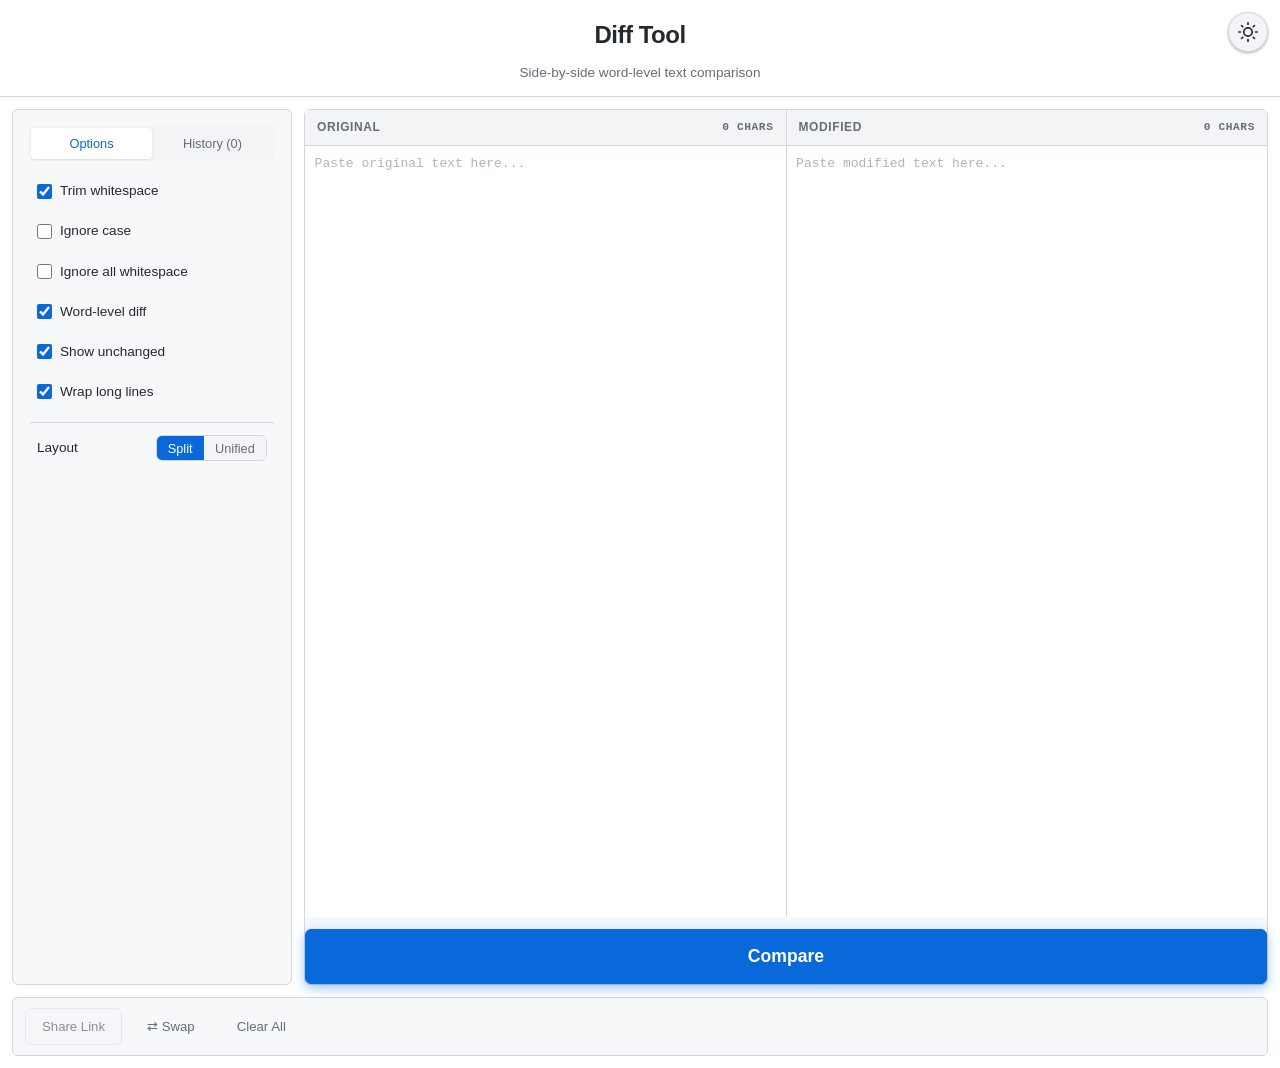
==== commit f49a0279: "UI/UX" ====
--- a/index.html
+++ b/index.html
@@ -9,46 +9,7 @@
 <body>
   <header class="header">
     <h1>Diff Tool</h1>
-    <div class="header-sub">
-
-      <details class="options-details" id="options-panel">
-        <summary>Comparison Options</summary>
-        <div class="options-grid">
-          <label class="option">
-            <input type="checkbox" id="opt-trim-whitespace" checked>
-            <span>Trim whitespace</span>
-          </label>
-          <label class="option">
-            <input type="checkbox" id="opt-ignore-case">
-            <span>Ignore case</span>
-          </label>
-          <label class="option">
-            <input type="checkbox" id="opt-ignore-whitespace">
-            <span>Ignore all whitespace</span>
-          </label>
-          <label class="option">
-            <input type="checkbox" id="opt-word-diff" checked>
-            <span>Word-level diff</span>
-          </label>
-          <label class="option">
-            <input type="checkbox" id="opt-show-unchanged" checked>
-            <span>Show unchanged</span>
-          </label>
-          <label class="option">
-            <input type="checkbox" id="opt-line-numbers" checked>
-            <span>Line numbers</span>
-          </label>
-          <label class="option">
-            <input type="checkbox" id="opt-wrap-lines" checked>
-            <span>Wrap long lines</span>
-          </label>
-          <label class="option">
-            <input type="checkbox" id="opt-auto-diff">
-            <span>Auto-diff on type</span>
-          </label>
-        </div>
-      </details>
-      </div>
+    <p class="subtitle">Side-by-side word-level text comparison</p>
   </header>
 
   <button class="theme-float" id="btn-theme" type="button" title="Toggle dark/light mode" aria-label="Toggle dark/light mode">
@@ -57,7 +18,56 @@
   </button>
 
   <main class="main">
-    <div class="editor-split">
+    <div class="layout-split">
+      <aside class="left-panel" aria-label="Comparison options and history">
+        <div class="sidebar-tabs">
+          <button class="tab-btn active" data-tab="options" aria-selected="true">Options</button>
+          <button class="tab-btn" data-tab="history" aria-selected="false">History (10)</button>
+        </div>
+
+        <div class="tab-panel" id="tab-options" role="tabpanel">
+          <div class="options-list">
+            <label class="option-row">
+              <input type="checkbox" id="opt-trim-whitespace" checked>
+              <span>Trim whitespace</span>
+            </label>
+            <label class="option-row">
+              <input type="checkbox" id="opt-ignore-case">
+              <span>Ignore case</span>
+            </label>
+            <label class="option-row">
+              <input type="checkbox" id="opt-ignore-whitespace">
+              <span>Ignore all whitespace</span>
+            </label>
+            <label class="option-row">
+              <input type="checkbox" id="opt-word-diff" checked>
+              <span>Word-level diff</span>
+            </label>
+            <label class="option-row">
+              <input type="checkbox" id="opt-show-unchanged" checked>
+              <span>Show unchanged</span>
+            </label>
+            <label class="option-row">
+              <input type="checkbox" id="opt-wrap-lines" checked>
+              <span>Wrap long lines</span>
+            </label>
+            <div class="option-row mode-row">
+              <span>Layout</span>
+              <div class="seg" role="group" aria-label="Diff layout">
+                <button class="seg-btn active" data-mode="side-by-side" type="button">Split</button>
+                <button class="seg-btn" data-mode="unified" type="button">Unified</button>
+              </div>
+            </div>
+          </div>
+        </div>
+
+        <div class="tab-panel hidden" id="tab-history" role="tabpanel">
+          <div class="history-list" id="history-list">
+            <div class="history-empty">No recent diffs yet</div>
+          </div>
+        </div>
+      </aside>
+
       <section class="editor-pane" aria-label="Input editors">
         <div class="toolbar">
           <div class="toolbar-group">
@@ -75,43 +85,14 @@
             <textarea id="right-input" placeholder="Paste modified text here..." spellcheck="false"></textarea>
           </div>
         </div>
+        <button id="btn-diff" class="compare-large" type="button" title="Ctrl+Enter">Compare</button>
       </section>
-
-      <aside class="sidebar" aria-label="Compare and history">
-        <div class="sidebar-sticky">
-          <div class="sidebar-tabs">
-            <button class="tab-btn active" data-tab="options" aria-selected="true">Options</button>
-            <button class="tab-btn" data-tab="history" aria-selected="false">History (10)</button>
-          </div>
-          <div class="actions-sidebar">
-            <button id="btn-diff" class="btn primary wide" title="Ctrl+Enter">Compare</button>
-          </div>
-        </div>
-
-        <div class="tab-panel" id="tab-options" role="tabpanel">
-          <p class="tab-note">Comparison options now live in the header, right of the title.</p>
-          <button id="btn-open-options" class="btn ghost wide">Open Comparison Options</button>
-        </div>
-
-        <div class="tab-panel hidden" id="tab-history" role="tabpanel">
-          <div class="history-list" id="history-list">
-            <div class="history-empty">No recent diffs yet</div>
-          </div>
-        </div>
-      </aside>
     </div>
 
     <div class="action-bar">
       <button id="btn-share" class="btn secondary" disabled title="Ctrl+Shift+S">Share Link</button>
       <button id="btn-swap" class="btn ghost" title="Ctrl+Shift+W">⇄ Swap</button>
       <button id="btn-clear" class="btn ghost" title="Ctrl+Shift+X">Clear All</button>
-      <label class="action-mode">
-        <span>Diff mode</span>
-        <select id="opt-diff-mode">
-          <option value="side-by-side">Side by side</option>
-          <option value="unified">Unified</option>
-        </select>
-      </label>
     </div>
 
     <div id="diff-output" class="diff-output hidden">
--- a/styles.css
+++ b/styles.css
@@ -20,7 +20,6 @@
   --radius: 6px;
   --font-mono: 'JetBrains Mono', 'Fira Code', 'SF Mono', monospace;
   --font-ui: -apple-system, BlinkMacSystemFont, 'Segoe UI', sans-serif;
-  --sidebar-width: 320px;
   --header-height: auto;
   --added-line: rgba(63, 185, 80, 0.08);
   --removed-line: rgba(248, 81, 73, 0.08);
@@ -103,26 +102,6 @@
   margin: 0;
 }
 
-.header-sub {
-  display: flex;
-  align-items: center;
-  gap: 0.75rem;
-  flex-wrap: wrap;
-  justify-content: center;
-  width: 100%;
-  max-width: 1100px;
-  margin: 0 auto;
-}
-
-.header-sub .options-details {
-  padding: 0.3rem 0.6rem;
-}
-
-.header-sub .options-details summary {
-  padding: 0.15rem 0;
-  font-size: 0.8rem;
-}
-
 .theme-float {
   position: fixed;
   top: 0.75rem;
@@ -176,12 +155,84 @@
   min-height: 0;
 }
 
-.editor-split {
+.layout-split {
   display: grid;
-  grid-template-columns: 1fr var(--sidebar-width);
+  grid-template-columns: 280px 1fr;
   gap: 0.75rem;
-  flex: 0 0 320px;
-  min-height: 200px;
+  align-items: stretch;
+  min-height: calc(100vh - 1.5rem);
+}
+
+.left-panel {
+  display: flex;
+  flex-direction: column;
+  gap: 0.75rem;
+  background: var(--bg-secondary);
+  border: 1px solid var(--border);
+  border-radius: var(--radius);
+  padding: 1rem;
+  position: sticky;
+  top: 0.75rem;
+  overflow-y: auto;
+}
+
+.options-list {
+  display: flex;
+  flex-direction: column;
+  gap: 0.25rem;
+}
+
+.option-row {
+  display: flex;
+  align-items: center;
+  gap: 0.5rem;
+  cursor: pointer;
+  font-size: 0.85rem;
+  padding: 0.45rem 0.5rem;
+  border-radius: 4px;
+  transition: background 0.1s;
+}
+
+.option-row:hover {
+  background: var(--bg-tertiary);
+}
+
+.option-row input[type="checkbox"] {
+  width: 15px;
+  height: 15px;
+  accent-color: var(--accent);
+  flex-shrink: 0;
+}
+
+.mode-row {
+  cursor: default;
+  justify-content: space-between;
+  border-top: 1px solid var(--border);
+  margin-top: 0.5rem;
+  padding-top: 0.75rem;
+}
+
+.seg {
+  display: flex;
+  border: 1px solid var(--border);
+  border-radius: var(--radius);
+  overflow: hidden;
+}
+
+.seg-btn {
+  padding: 0.3rem 0.7rem;
+  font-size: 0.8rem;
+  font-weight: 500;
+  background: var(--bg-tertiary);
+  color: var(--fg-muted);
+  border: none;
+  cursor: pointer;
+  transition: all 0.15s;
+}
+
+.seg-btn.active {
+  background: var(--accent);
+  color: #fff;
 }
 
 .editor-pane {
@@ -191,7 +242,43 @@
   background: var(--bg-secondary);
   border: 1px solid var(--border);
   border-radius: var(--radius);
-  overflow: hidden;
+  position: sticky;
+  top: 0.75rem;
+}
+
+.editor-pane .toolbar {
+  flex: 1;
+  min-height: 0;
+}
+
+.editor-pane .compare-large {
+  margin-top: 0.75rem;
+}
+
+.compare-large {
+  width: 100%;
+  padding: 1rem 1.5rem;
+  font-size: 1.1rem;
+  font-weight: 700;
+  color: #fff;
+  background: var(--accent);
+  border: 1px solid var(--accent);
+  border-radius: var(--radius);
+  cursor: pointer;
+  box-shadow: 0 4px 12px rgba(9, 105, 218, 0.4);
+  transition: all 0.15s;
+}
+
+.compare-large:hover {
+  background: var(--accent-hover);
+  border-color: var(--accent-hover);
+  box-shadow: 0 6px 16px rgba(9, 105, 218, 0.5);
+  transform: translateY(-1px);
+}
+
+.compare-large:active {
+  transform: translateY(0);
+  box-shadow: 0 2px 6px rgba(9, 105, 218, 0.4);
 }
 
 .toolbar {
@@ -258,21 +345,6 @@
   opacity: 0.5;
 }
 
-.sidebar {
-  display: flex;
-  flex-direction: column;
-  gap: 1rem;
-  background: var(--bg-secondary);
-  border: 1px solid var(--border);
-  border-radius: var(--radius);
-  padding: 1rem;
-  height: fit-content;
-  max-height: 100%;
-  overflow-y: auto;
-  position: sticky;
-  top: 1rem;
-}
-
 .sidebar-tabs {
   display: flex;
   background: var(--bg-tertiary);
@@ -314,110 +386,6 @@
 
 .tab-panel.hidden {
   display: none;
-}
-
-.options-details {
-  background: var(--bg);
-  border: 1px solid var(--border);
-  border-radius: var(--radius);
-  padding: 0.75rem;
-}
-
-.options-details[open] summary::before {
-  transform: rotate(90deg);
-}
-
-.options-details summary {
-  cursor: pointer;
-  font-weight: 500;
-  color: var(--fg);
-  list-style: none;
-  display: flex;
-  align-items: center;
-  gap: 0.5rem;
-  padding: 0.25rem 0;
-}
-
-.options-details summary::-webkit-details-marker {
-  display: none;
-}
-
-.options-details summary::before {
-  content: '▶';
-  font-size: 0.7rem;
-  color: var(--fg-muted);
-  transition: transform 0.15s;
-}
-
-.options-grid {
-  display: grid;
-  grid-template-columns: 1fr;
-  gap: 0.5rem;
-  margin-top: 0.75rem;
-  padding-top: 0.75rem;
-  border-top: 1px solid var(--border);
-}
-
-.option {
-  display: flex;
-  align-items: center;
-  gap: 0.5rem;
-  cursor: pointer;
-  font-size: 0.825rem;
-  padding: 0.375rem 0.5rem;
-  border-radius: 4px;
-  transition: background 0.1s;
-}
-
-.option:hover {
-  background: var(--bg-tertiary);
-}
-
-.option input[type="checkbox"] {
-  width: 14px;
-  height: 14px;
-  accent-color: var(--accent);
-  flex-shrink: 0;
-}
-
-.option-select {
-  display: flex;
-  flex-direction: column;
-  gap: 0.25rem;
-}
-
-.option-select select {
-  padding: 0.375rem 0.75rem;
-  font-size: 0.825rem;
-  font-family: var(--font-ui);
-  background: var(--bg-tertiary);
-  border: 1px solid var(--border);
-  border-radius: var(--radius);
-  color: var(--fg);
-  cursor: pointer;
-  width: 100%;
-}
-
-.option-select select:focus {
-  outline: none;
-  border-color: var(--accent);
-}
-
-.sidebar-sticky {
-  position: sticky;
-  top: 0;
-  z-index: 5;
-  margin: -1rem -1rem 0;
-  padding: 1rem 1rem 0.5rem;
-  background: var(--bg-secondary);
-  border-bottom: 1px solid var(--border);
-}
-
-.actions-sidebar {
-  display: flex;
-  flex-direction: column;
-  gap: 0.5rem;
-  margin-top: 0.75rem;
 }
 
 .btn {
@@ -645,37 +613,6 @@
   width: auto;
 }
 
-.action-mode {
-  display: flex;
-  align-items: center;
-  gap: 0.5rem;
-  margin-left: auto;
-  font-size: 0.8rem;
-  color: var(--fg-muted);
-}
-
-.action-mode select {
-  padding: 0.375rem 0.75rem;
-  font-size: 0.825rem;
-  font-family: var(--font-ui);
-  background: var(--bg-tertiary);
-  border: 1px solid var(--border);
-  border-radius: var(--radius);
-  color: var(--fg);
-  cursor: pointer;
-}
-
-.action-mode select:focus {
-  outline: none;
-  border-color: var(--accent);
-}
-
-.tab-note {
-  font-size: 0.8rem;
-  color: var(--fg-muted);
-  padding: 0.25rem 0 0.5rem;
-}
-
 .footer {
   padding: 1rem;
   text-align: center;
@@ -810,10 +747,10 @@
 }
 
 @media (max-width: 1100px) {
-  .editor-split {
+  .layout-split {
     grid-template-columns: 1fr;
   }
-  .sidebar {
+  .left-panel {
     position: static;
     max-height: none;
   }
@@ -835,7 +772,7 @@
   .btn, .tab-btn {
     min-height: 44px;
   }
-  .option {
+  .option-row {
     padding: 0.5rem;
   }
   .history-item-actions .btn {
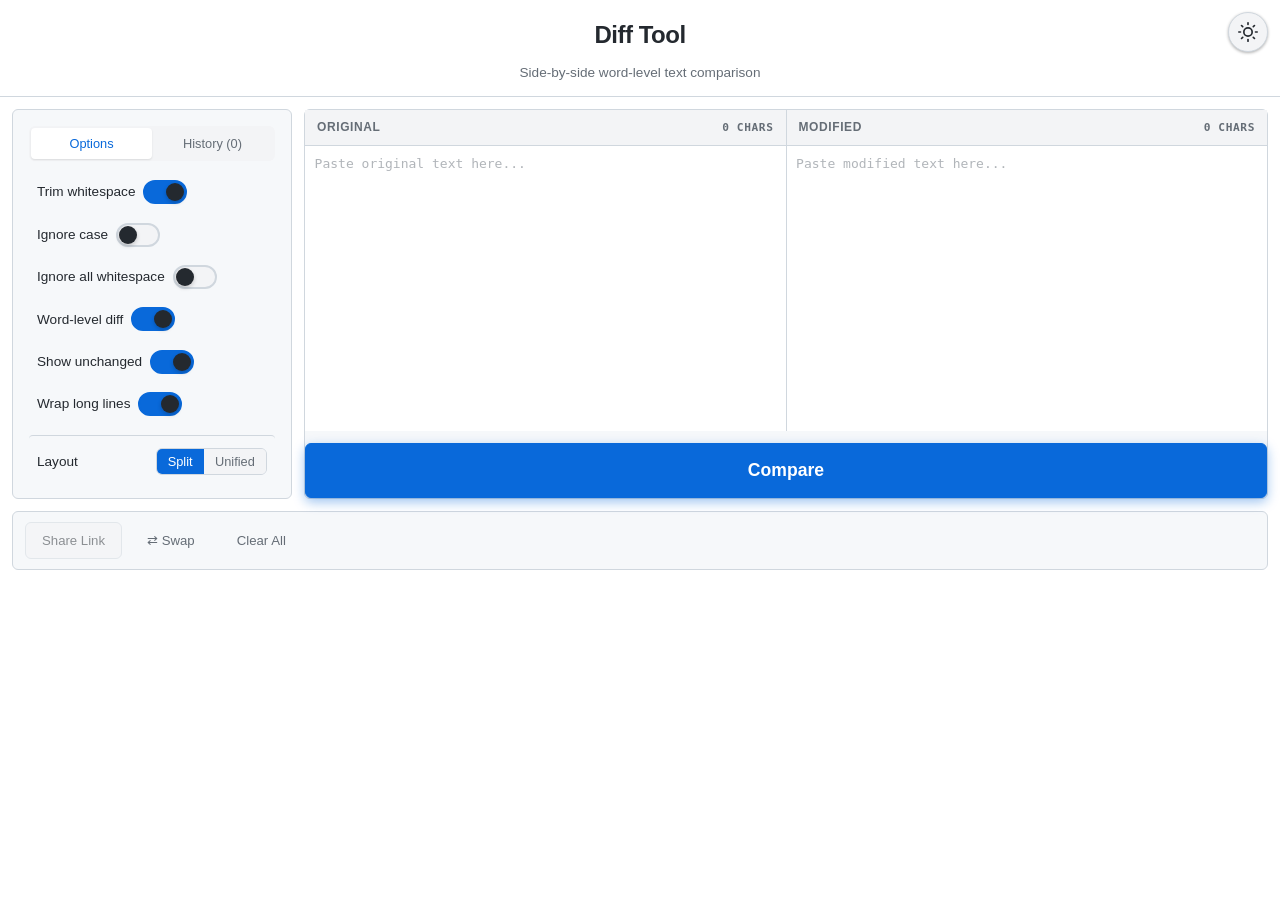
==== commit 4981cc38: "New Features Addition" ====
--- a/index.html
+++ b/index.html
@@ -28,28 +28,40 @@
         <div class="tab-panel" id="tab-options" role="tabpanel">
           <div class="options-list">
             <label class="option-row">
-              <input type="checkbox" id="opt-trim-whitespace" checked>
               <span>Trim whitespace</span>
+              <button class="toggle" id="opt-trim-whitespace" role="switch" aria-checked="true" aria-label="Trim whitespace">
+                <span class="toggle-thumb"></span>
+              </button>
             </label>
             <label class="option-row">
-              <input type="checkbox" id="opt-ignore-case">
               <span>Ignore case</span>
+              <button class="toggle" id="opt-ignore-case" role="switch" aria-checked="false" aria-label="Ignore case">
+                <span class="toggle-thumb"></span>
+              </button>
             </label>
             <label class="option-row">
-              <input type="checkbox" id="opt-ignore-whitespace">
               <span>Ignore all whitespace</span>
+              <button class="toggle" id="opt-ignore-whitespace" role="switch" aria-checked="false" aria-label="Ignore all whitespace">
+                <span class="toggle-thumb"></span>
+              </button>
             </label>
             <label class="option-row">
-              <input type="checkbox" id="opt-word-diff" checked>
               <span>Word-level diff</span>
+              <button class="toggle" id="opt-word-diff" role="switch" aria-checked="true" aria-label="Word-level diff">
+                <span class="toggle-thumb"></span>
+              </button>
             </label>
             <label class="option-row">
-              <input type="checkbox" id="opt-show-unchanged" checked>
               <span>Show unchanged</span>
+              <button class="toggle" id="opt-show-unchanged" role="switch" aria-checked="true" aria-label="Show unchanged">
+                <span class="toggle-thumb"></span>
+              </button>
             </label>
             <label class="option-row">
-              <input type="checkbox" id="opt-wrap-lines" checked>
               <span>Wrap long lines</span>
+              <button class="toggle" id="opt-wrap-lines" role="switch" aria-checked="true" aria-label="Wrap long lines">
+                <span class="toggle-thumb"></span>
+              </button>
             </label>
             <div class="option-row mode-row">
               <span>Layout</span>
--- a/styles.css
+++ b/styles.css
@@ -158,9 +158,9 @@
 .layout-split {
   display: grid;
   grid-template-columns: 280px 1fr;
+  grid-template-rows: min-content;
   gap: 0.75rem;
-  align-items: stretch;
-  min-height: calc(100vh - 1.5rem);
+  align-items: start;
 }
 
 .left-panel {
@@ -173,6 +173,7 @@
   padding: 1rem;
   position: sticky;
   top: 0.75rem;
+  max-height: calc(100vh - 1.5rem);
   overflow-y: auto;
 }
 
@@ -197,11 +198,64 @@
   background: var(--bg-tertiary);
 }
 
-.option-row input[type="checkbox"] {
-  width: 15px;
-  height: 15px;
-  accent-color: var(--accent);
+.toggle {
+  position: relative;
+  width: 44px;
+  height: 24px;
+  border-radius: 12px;
+  border: 2px solid var(--border);
+  background: var(--bg-tertiary);
+  cursor: pointer;
+  transition: all 0.3s cubic-bezier(0.34, 1.56, 0.64, 1);
   flex-shrink: 0;
+}
+
+.toggle:focus-visible {
+  outline: 2px solid var(--accent);
+  outline-offset: 2px;
+}
+
+.toggle[aria-checked="true"] {
+  background: var(--accent);
+  border-color: var(--accent);
+}
+
+.toggle[aria-checked="true"] .toggle-thumb {
+  transform: translateX(20px);
+}
+
+.toggle-thumb {
+  position: absolute;
+  top: 1px;
+  left: 1px;
+  width: 18px;
+  height: 18px;
+  border-radius: 50%;
+  background: var(--fg);
+  box-shadow: 0 2px 4px rgba(0,0,0,0.2);
+  transition: transform 0.3s cubic-bezier(0.34, 1.56, 0.64, 1);
+}
+
+.toggle:active .toggle-thumb {
+  transform: scale(0.9);
+}
+
+.toggle[aria-checked="true"]:active .toggle-thumb {
+  transform: translateX(20px) scale(0.9);
+}
+
+.toggle::before {
+  content: '';
+  position: absolute;
+  inset: 0;
+  border-radius: 12px;
+  background: radial-gradient(circle at center, var(--accent) 0%, transparent 70%);
+  opacity: 0;
+  transition: opacity 0.2s;
+}
+
+.toggle[aria-checked="true"]::before {
+  opacity: 1;
 }
 
 .mode-row {
@@ -238,12 +292,14 @@
 .editor-pane {
   display: flex;
   flex-direction: column;
+  height: 100%;
   min-height: 0;
   background: var(--bg-secondary);
   border: 1px solid var(--border);
   border-radius: var(--radius);
   position: sticky;
   top: 0.75rem;
+  max-height: calc(100vh - 1.5rem);
 }
 
 .editor-pane .toolbar {
@@ -576,6 +632,245 @@
 .diff-token.changed {
   background: #fff8b3;
   color: #9a6700;
+}
+
+.diff-token {
+  display: inline;
+  padding: 0 0.125em;
+  border-radius: 2px;
+  animation: token-appear 0.3s ease-out;
+}
+
+.diff-token.added {
+  background: var(--added-bg);
+  color: var(--added);
+  animation: token-added 0.4s cubic-bezier(0.34, 1.56, 0.64, 1);
+}
+
+.diff-token.removed {
+  background: var(--removed-bg);
+  color: var(--removed);
+  text-decoration: line-through;
+  animation: token-removed 0.4s cubic-bezier(0.34, 1.56, 0.64, 1);
+}
+
+@keyframes token-appear {
+  from {
+    opacity: 0;
+    transform: scale(0.9);
+  }
+  to {
+    opacity: 1;
+    transform: scale(1);
+  }
+}
+
+@keyframes token-added {
+  0% {
+    opacity: 0;
+    transform: translateX(-8px) scale(0.9);
+    background: var(--added);
+    color: white;
+  }
+  50% {
+    background: var(--added);
+    color: white;
+  }
+  100% {
+    opacity: 1;
+    transform: translateX(0) scale(1);
+    background: var(--added-bg);
+    color: var(--added);
+  }
+}
+
+@keyframes token-removed {
+  0% {
+    opacity: 0;
+    transform: translateX(8px) scale(0.9);
+    background: var(--removed);
+    color: white;
+  }
+  50% {
+    background: var(--removed);
+    color: white;
+  }
+  100% {
+    opacity: 1;
+    transform: translateX(0) scale(1);
+    background: var(--removed-bg);
+    color: var(--removed);
+  }
+}
+
+.diff-line {
+  display: flex;
+  min-height: 1.7em;
+  transition: background 0.1s;
+  animation: line-slide-in 0.3s ease-out;
+}
+
+.diff-line:hover {
+  background: var(--bg-tertiary);
+}
+
+@keyframes line-slide-in {
+  from {
+    opacity: 0;
+    transform: translateX(-10px);
+  }
+  to {
+    opacity: 1;
+    transform: translateX(0);
+  }
+}
+
+#right-pane .diff-line {
+  animation: line-slide-in-right 0.3s ease-out;
+}
+
+@keyframes line-slide-in-right {
+  from {
+    opacity: 0;
+    transform: translateX(10px);
+  }
+  to {
+    opacity: 1;
+    transform: translateX(0);
+  }
+}
+
+.diff-line-changed {
+  position: relative;
+}
+
+.diff-line-changed::before {
+  content: '';
+  position: absolute;
+  left: 0;
+  top: 0;
+  bottom: 0;
+  width: 3px;
+  border-radius: 0 2px 2px 0;
+  animation: indicator-pulse 2s ease-in-out infinite;
+}
+
+#left-pane .diff-line-changed::before {
+  background: var(--removed);
+}
+
+#right-pane .diff-line-changed::before {
+  background: var(--added);
+  left: auto;
+  right: 0;
+  border-radius: 2px 0 0 2px;
+}
+
+@keyframes indicator-pulse {
+  0%, 100% {
+    opacity: 0.6;
+    transform: scaleY(1);
+  }
+  50% {
+    opacity: 1;
+    transform: scaleY(1.02);
+  }
+}
+
+.diff-minimap {
+  position: absolute;
+  right: 0;
+  top: 0;
+  bottom: 0;
+  width: 8px;
+  background: transparent;
+  pointer-events: none;
+  z-index: 10;
+  overflow: hidden;
+}
+
+.diff-minimap-mark {
+  position: absolute;
+  width: 100%;
+  height: 2px;
+  border-radius: 1px;
+  animation: minimap-pop 0.5s ease-out;
+}
+
+.diff-minimap-mark.added {
+  background: var(--added);
+}
+
+.diff-minimap-mark.removed {
+  background: var(--removed);
+}
+
+@keyframes minimap-pop {
+  from {
+    opacity: 0;
+    transform: scaleX(0);
+  }
+  to {
+    opacity: 1;
+    transform: scaleX(1);
+  }
+}
+
+.diff-change-badge {
+  position: absolute;
+  top: 0.25rem;
+  right: 0.25rem;
+  padding: 0.125rem 0.375rem;
+  font-size: 0.6rem;
+  font-weight: 700;
+  border-radius: 999px;
+  opacity: 0;
+  transform: translateY(-10px);
+  animation: badge-pop 0.4s ease-out forwards;
+  pointer-events: none;
+  z-index: 5;
+}
+
+.diff-change-badge.added {
+  background: var(--added-bg);
+  color: var(--added);
+  border: 1px solid var(--added);
+}
+
+.diff-change-badge.removed {
+  background: var(--removed-bg);
+  color: var(--removed);
+  border: 1px solid var(--removed);
+}
+
+@keyframes badge-pop {
+  to {
+    opacity: 1;
+    transform: translateY(0);
+  }
+}
+
+.diff-pane {
+  position: relative;
+  background: var(--bg);
+  min-height: 0;
+  display: flex;
+  flex-direction: column;
+}
+
+.diff-pane-scroll {
+  flex: 1;
+  overflow: auto;
+  min-height: 0;
+}
+
+.diff-pane-content {
+  padding: 0.75rem 1rem;
+  font-family: var(--font-mono);
+  font-size: 0.825rem;
+  line-height: 1.7;
+  white-space: pre-wrap;
+  word-wrap: break-word;
 }
 
 .diff-empty {
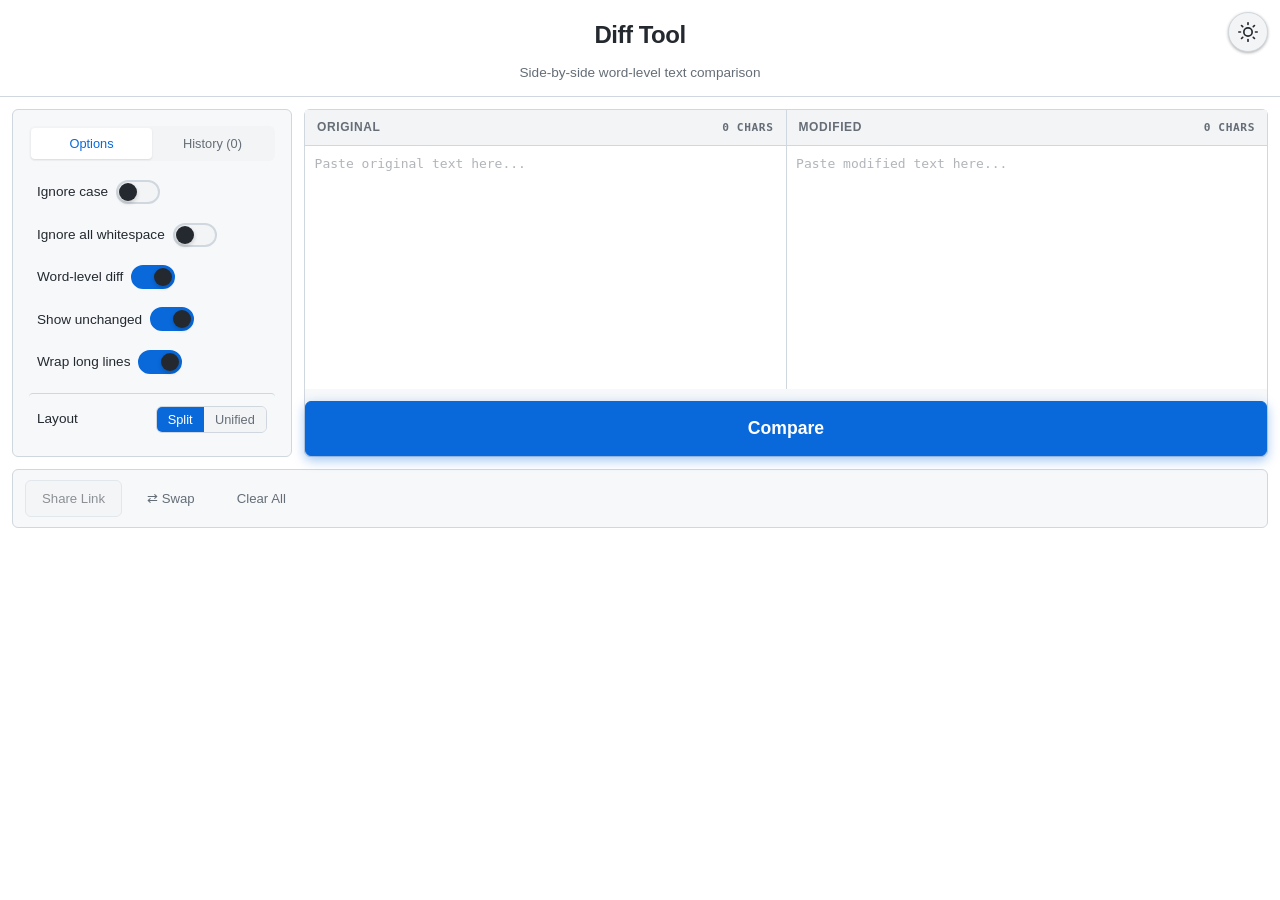
==== commit 3fee7712: "Algo correction" ====
--- a/index.html
+++ b/index.html
@@ -27,12 +27,7 @@
 
         <div class="tab-panel" id="tab-options" role="tabpanel">
           <div class="options-list">
-            <label class="option-row">
-              <span>Trim whitespace</span>
-              <button class="toggle" id="opt-trim-whitespace" role="switch" aria-checked="true" aria-label="Trim whitespace">
-                <span class="toggle-thumb"></span>
-              </button>
-            </label>
+          
             <label class="option-row">
               <span>Ignore case</span>
               <button class="toggle" id="opt-ignore-case" role="switch" aria-checked="false" aria-label="Ignore case">
